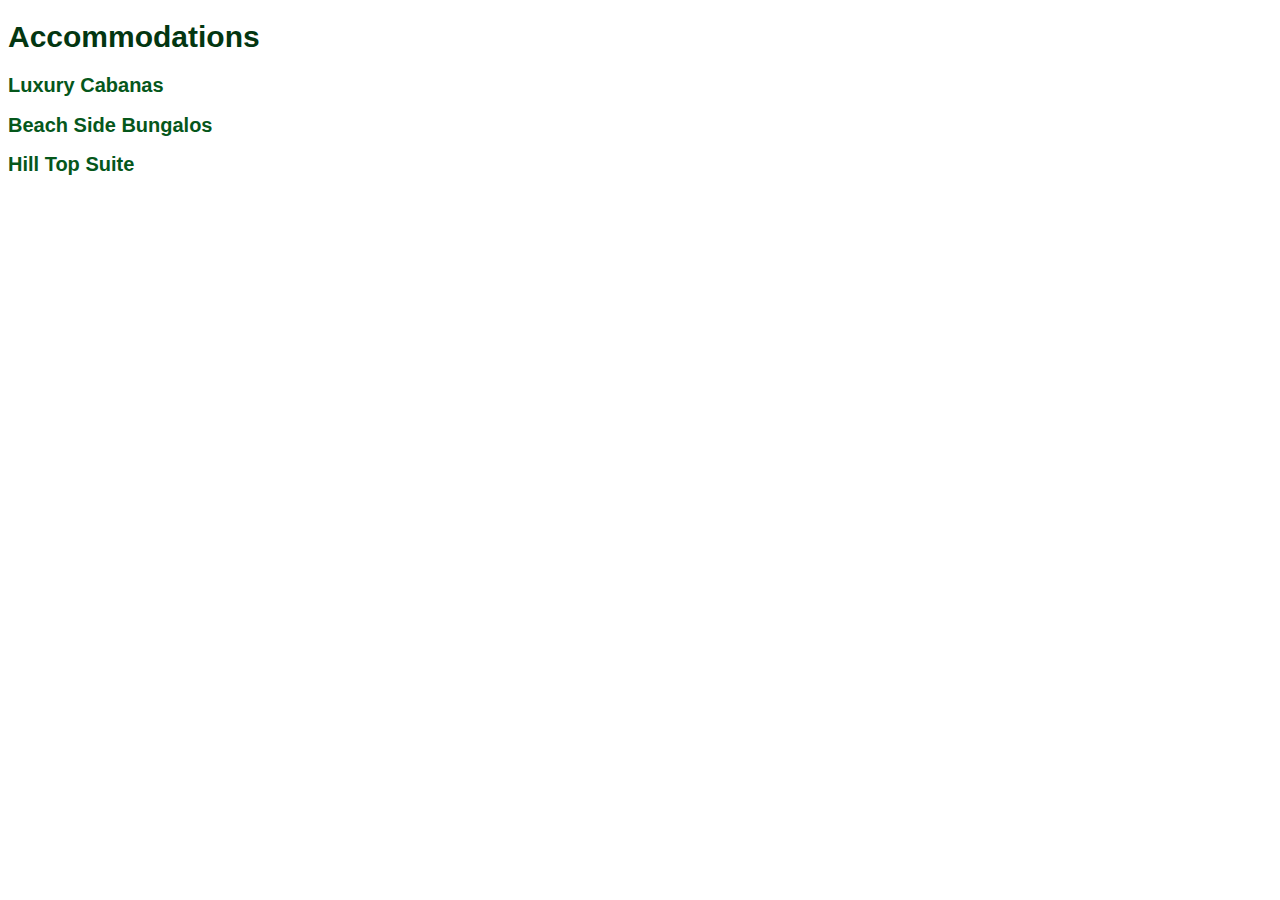
==== accommodations.html @ 4f22a663 "add index, supporting resort pages, css styles." ====
<!DOCTYPE html>
<html lang="en-US">
<head>
  <link href="css/styles.css" rel="stylesheet" type="text/css">
  <title>Accommodations</title>
</head>
<body>
  <h1>Accommodations</h1>
  <h2>Luxury Cabanas</h2>
  <h2>Beach Side Bungalos</h2>
  <h2>Hill Top Suite</h2>
</body>
</html>
---- css/styles.css ----
h1 {
  font-size: 30px;
  font-family: sans-serif;
  color: rgb(3, 54, 17);
}

h2 {
  font-size: 20px;
  font-family: sans-serif;
  color: rgb(5, 87, 27);
}
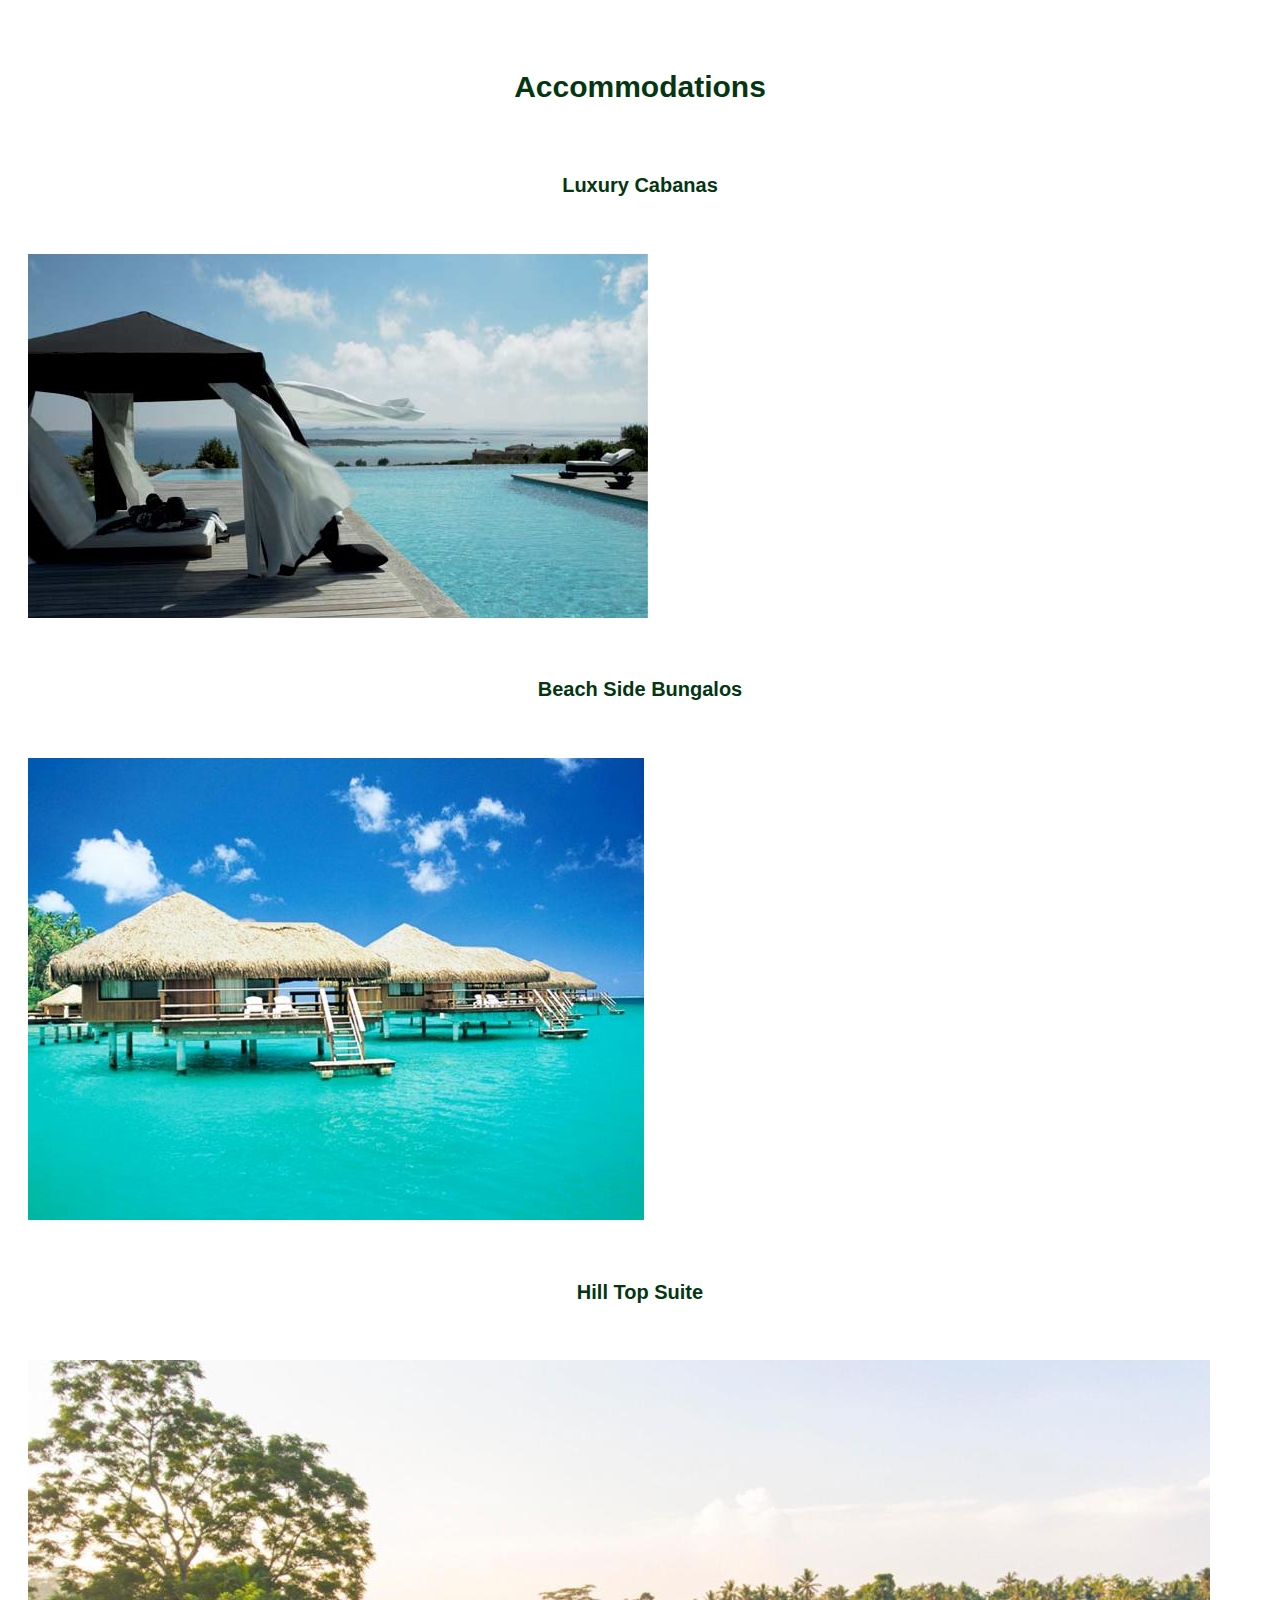
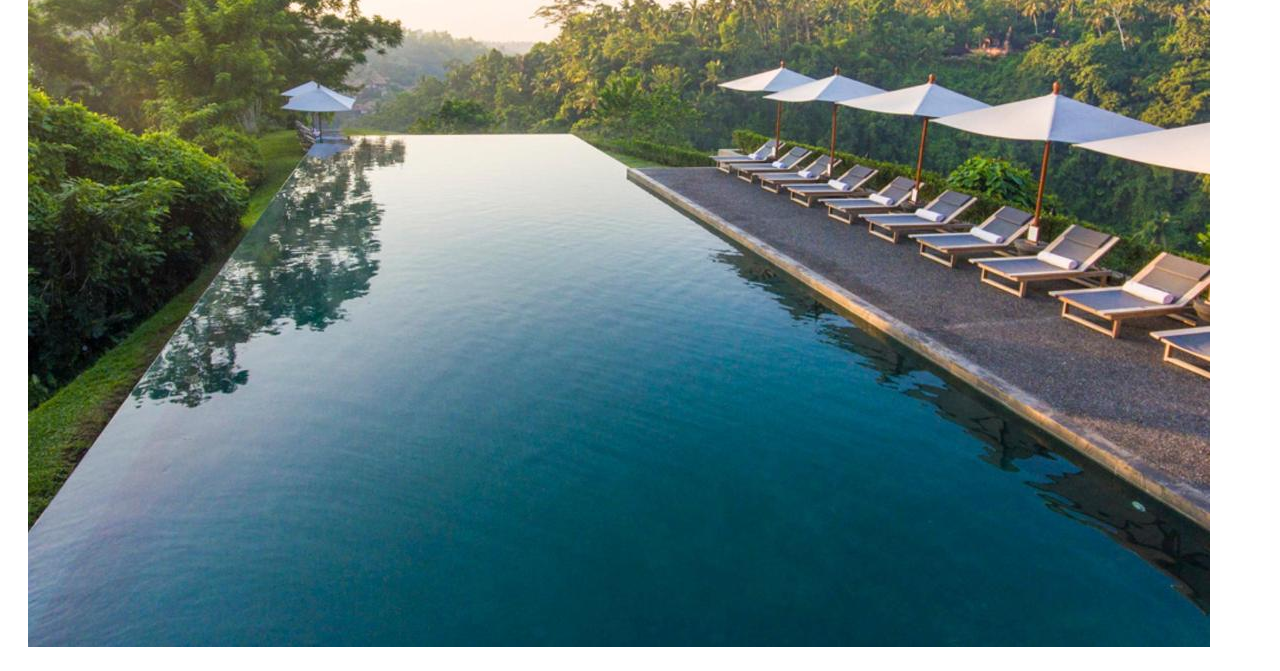
==== commit b3d4c47d: "add img files" ====
--- a/accommodations.html
+++ b/accommodations.html
@@ -7,7 +7,10 @@
 <body>
   <h1>Accommodations</h1>
   <h2>Luxury Cabanas</h2>
+    <img src="img/corsica.jpg" alt="cabana">
   <h2>Beach Side Bungalos</h2>
+    <img src="img/bungalow.jpeg" alt="bungalow">
   <h2>Hill Top Suite</h2>
+    <img src="img/pool.jpg" alt="pool">
 </body>
 </html>--- a/css/styles.css
+++ b/css/styles.css
@@ -1,11 +1,83 @@
+body {
+  background: linear-gradient(#549c66, lightgray);
+  height: 1500px;
+  background-image: url(http://cdn.cnn.com/cnnnext/dam/assets/220707113925-17-maldives-best-overwater-villas-velaa.jpg);
+  background-repeat: no-repeat;
+  background-position: center;
+  background-size: cover;
+  font-family: sans-serif;
+}
+
+.banner {
+  display: block;
+  background-color: rgba(211, 211, 211, 0.6);
+  position: relative;
+  text-align: center;
+  text-shadow: 2px 2px darkgreen;
+  width: 60%;
+  margin-left: auto;
+  margin-right: auto;
+}
+
 h1 {
   font-size: 30px;
-  font-family: sans-serif;
   color: rgb(3, 54, 17);
+  padding-top: 50px;
+  padding-bottom: 30px;
+  text-align: center;
 }
 
 h2 {
   font-size: 20px;
-  font-family: sans-serif;
-  color: rgb(5, 87, 27);
+  color: rgb(3, 54, 17);
+  padding: 20px;
+  text-align: center;
+}
+
+h3 {
+  font-size: 20px;
+  color: rgb(255, 255, 255);
+  border-radius: 200px;
+  padding: 20px;
+}
+
+ul {
+  list-style-position: inside;
+  font-size: 20px;
+  color: yellow;
+  display: grid;
+  position: relative;
+}
+
+p {
+  font-size: 20px;
+  text-align: left;
+  font-style: italic;
+  color: white;
+}
+
+a {
+  text-decoration: none;
+}
+
+img {
+  padding: 20px;
+}
+
+.summary {
+  width: 100%;
+  height: auto;
+  padding: 20px;
+  background-color:rgb(5, 125, 130);
+  border-bottom: 10px;
+  text-align: center;
+}
+
+.pages {
+  background-color: rgba(255, 255, 255, 0.528);
+  width: 35%;
+  margin-left: auto;
+  margin-right: auto;
+  padding: 20px;
+  border-top: 10px;
 }